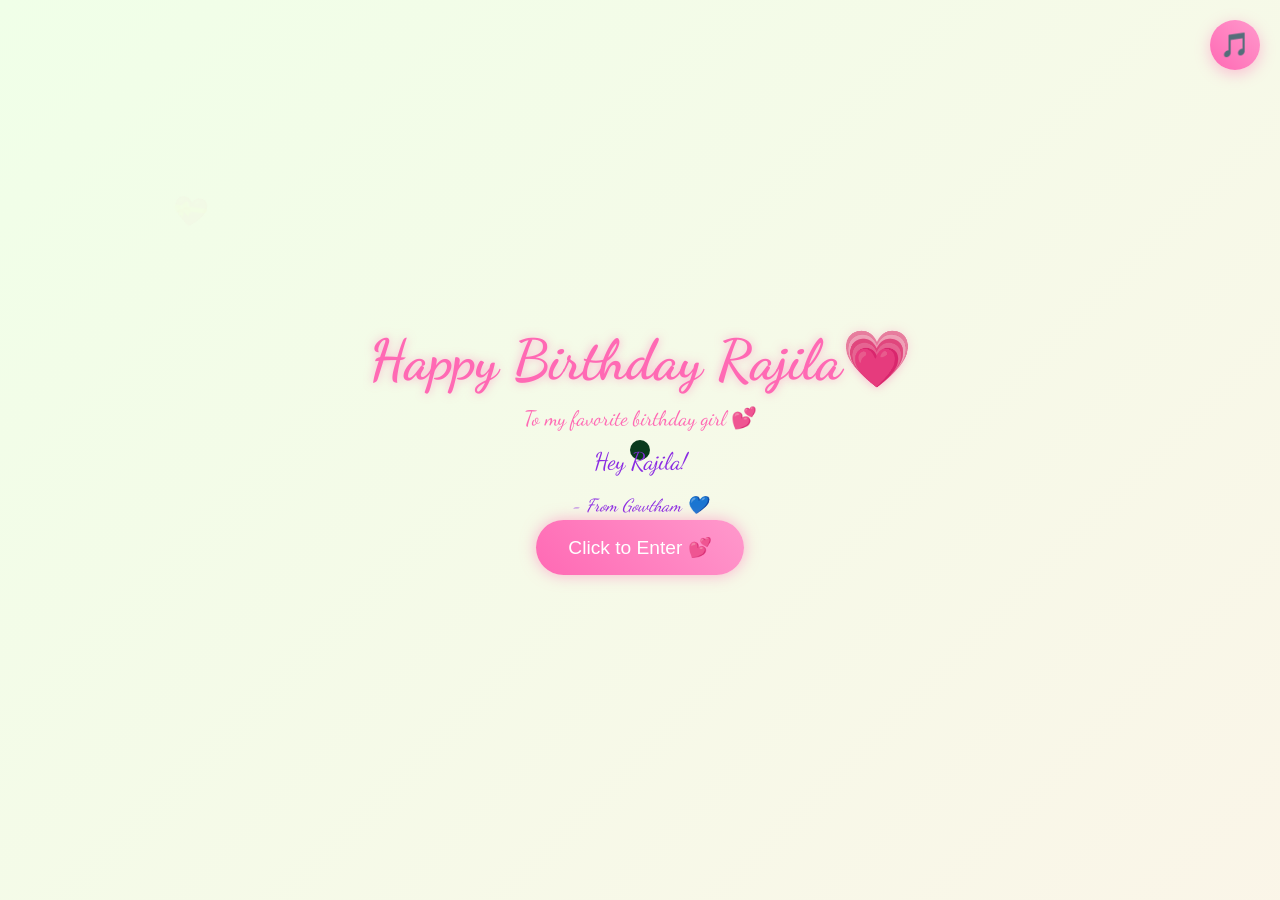
==== index.html @ e6b98780 "Fix WhatsApp and social thumbnail" ====
<!DOCTYPE html>
<html lang="en">
<head>


    <head>

    <meta charset="UTF-8">
    <meta name="viewport" content="width=device-width, initial-scale=1.0">

    <title>Happy Birthday Rajila 💗</title>

    <meta name="description"
          content="A special birthday surprise from Gowtham 💖">


    <!-- ========================= -->
    <!-- FACEBOOK / WHATSAPP -->
    <!-- ========================= -->

    <meta property="og:type" content="website">

    <meta property="og:title"
          content="Happy Birthday Rajila 💗">

    <meta property="og:description"
          content="A special birthday surprise from Gowtham 💖">

    <meta property="og:url"
          content="https://gowtham-sanjeevi.github.io/Rajila-Birthday/">

    <meta property="og:site_name"
          content="Rajila's Birthday">

    <meta property="og:image"
          content="https://gowtham-sanjeevi.github.io/Rajila-Birthday/thumbnail.jpg">

    <meta property="og:image:secure_url"
          content="https://gowtham-sanjeevi.github.io/Rajila-Birthday/thumbnail.jpg">

    <meta property="og:image:type"
          content="image/jpeg">

    <meta property="og:image:width"
          content="1200">

    <meta property="og:image:height"
          content="630">

    <meta property="og:image:alt"
          content="Happy Birthday Rajila 💗">


    <!-- ========================= -->
    <!-- TWITTER / X -->
    <!-- ========================= -->

    <meta name="twitter:card"
          content="summary_large_image">

    <meta name="twitter:title"
          content="Happy Birthday Rajila 💗">

    <meta name="twitter:description"
          content="A special birthday surprise from Gowtham 💖">

    <meta name="twitter:image"
          content="https://gowtham-sanjeevi.github.io/Rajila-Birthday/thumbnail.jpg">

    <meta name="twitter:image:alt"
          content="Happy Birthday Rajila 💗">


    <!-- ========================= -->
    <!-- FAVICON -->
    <!-- ========================= -->

    <link rel="icon"
          href="https://gowtham-sanjeevi.github.io/Rajila-Birthday/thumbnail.jpg">

</head>


    <meta charset="UTF-8">
    <meta name="viewport" content="width=device-width, initial-scale=1.0">

    <!-- CUSTOMIZE: Change the title -->
    <title>Happy Birthday</title>

    <!-- CUSTOMIZE: Change favicon to your own icon -->
    <link rel="icon" type="image/png" href="favicon.png">

    <!-- Dancing Script Font -->
    <link href="https://fonts.googleapis.com/css2?family=Dancing+Script:wght@400;500;600;700&display=swap" rel="stylesheet">

    <!-- Preload Images - CUSTOMIZE: Update with your image names -->
    <link rel="preload" as="image" href="photo-1.jpg">
    <link rel="preload" as="image" href="photo-2.jpg">
    <link rel="preload" as="image" href="photo-3.jpg">
    <link rel="preload" as="image" href="gif1.gif">
    <link rel="preload" as="image" href="gif2.gif">

    <!-- Preload Audio -->
    <link rel="preload" as="audio" href="hbd.mp3">

    <!-- GSAP -->
    <script src="https://cdnjs.cloudflare.com/ajax/libs/gsap/3.12.2/gsap.min.js"></script>

    <!-- Your CSS -->
    <link rel="stylesheet" href="home.css">
</head>

<body>

    <!-- Loading Screen -->
    <div id="loading-screen" class="loading-screen">
        <div class="loading-heart">💖</div>
        <div class="loading-text">Loading magic...</div>
    </div>

    <!-- Background Music -->
    <!-- <audio id="bgMusic" preload="auto">
        <source src="hbd.mp3" type="audio/mpeg">
    </audio> -->

    <audio id="birthdayMusicPlayer" preload="auto">
    <source src="hbd.mp3" type="audio/mpeg">
</audio>

    <!-- Music Toggle -->
    <div class="music-toggle" id="musicToggle" title="Toggle Music">
        <span class="music-icon">🎵</span>
    </div>

    <!-- Custom Cursor -->
    <div class="cursor"></div>

    <div class="container">

        <!-- Countdown Section -->
        <div id="countdown-section" class="countdown-section">

            <h2 class="countdown-title">
                Birthday Countdown
            </h2>

            <div class="countdown-timer">

                <div class="countdown-item">
                    <span id="days" class="countdown-number">00</span>
                    <span class="countdown-label">Days</span>
                </div>

                <div class="countdown-item">
                    <span id="hours" class="countdown-number">00</span>
                    <span class="countdown-label">Hours</span>
                </div>

                <div class="countdown-item">
                    <span id="minutes" class="countdown-number">00</span>
                    <span class="countdown-label">Minutes</span>
                </div>

                <div class="countdown-item">
                    <span id="seconds" class="countdown-number">00</span>
                    <span class="countdown-label">Seconds</span>
                </div>

            </div>
        </div>

        <!-- Birthday Content -->
        <div id="birthday-content" class="birthday-content" style="display: none;">

            <h1>Happy Birthday Rajila💗</h1>

            <p class="nickname-text">
                To my favorite birthday girl 💕
            </p>

            <div class="greeting"></div>

            <p class="from-text">
                - From Gowtham 💙
            </p>

            <button class="cta-button">
                Click to Enter 💕
            </button>

        </div>

    </div>

    <!-- Your JavaScript -->
    <script src="home.js"></script>
    <script src="music.js"></script>

</body>
</html>
---- home.css ----
* {
    margin: 0;
    padding: 0;
    box-sizing: border-box;
    cursor: none;
}

body {
    min-height: 100vh;
    display: flex;
    flex-direction: column;
    align-items: center;
    justify-content: center;
    /* CUSTOMIZE: Change gradient colors for different theme */
    background: linear-gradient(-45deg, #fee9f7, #e8f5fe, #fef2e8, #f0ffe8);
    background-size: 400% 400%;
    animation: gradientBG 15s ease infinite;
    font-family: 'Dancing Script', cursive;
    overflow: hidden;
    position: relative;
}

.cursor {
    width: 20px;
    height: 20px;
    /* CUSTOMIZE: Change cursor color */
    background: pink;
    border-radius: 50%;
    position: fixed;
    pointer-events: none;
    mix-blend-mode: difference;
    transition: transform 0.2s;
}

.container {
    text-align: center;
    z-index: 1;
}

/* Countdown Timer Styles */
.countdown-section {
    text-align: center;
}

.countdown-title {
    font-size: 2.5rem;
    /* CUSTOMIZE: Change primary color */
    color: #ff69b4;
    text-shadow: 0 0 10px rgba(255, 105, 180, 0.5);
    margin-bottom: 2rem;
    animation: fadeInScale 1s ease;
}

.countdown-timer {
    display: flex;
    justify-content: center;
    gap: 1.5rem;
    flex-wrap: wrap;
    margin-bottom: 2rem;
}

.countdown-item {
    background: rgba(255, 255, 255, 0.9);
    border-radius: 15px;
    padding: 1.5rem 2rem;
    min-width: 100px;
    box-shadow: 0 10px 30px rgba(255, 105, 180, 0.2);
    transition: transform 0.3s;
}

.countdown-item:hover {
    transform: translateY(-5px);
}

.countdown-number {
    display: block;
    font-size: 3rem;
    font-weight: bold;
    /* CUSTOMIZE: Change number color */
    color: #ff69b4;
    line-height: 1;
}

.countdown-label {
    display: block;
    font-size: 0.9rem;
    /* CUSTOMIZE: Change label color */
    color: #8a2be2;
    text-transform: uppercase;
    margin-top: 0.5rem;
}

.birthday-content {
    animation: fadeInScale 1s ease;
}

@keyframes fadeInScale {
    from {
        opacity: 0;
        transform: scale(0.9);
    }
    to {
        opacity: 1;
        transform: scale(1);
    }
}

h1 {
    font-size: 3.5rem;
    /* CUSTOMIZE: Change title color */
    color: #ff69b4;
    text-shadow: 0 0 10px rgba(255, 105, 180, 0.5);
    margin-bottom: 2rem;
    opacity: 0;
}

.greeting {
    font-size: 1.5rem;
    /* CUSTOMIZE: Change greeting color */
    color: #8a2be2;
    margin-bottom: 3rem;
    min-height: 2em;
}

.cta-button {
    padding: 1rem 2rem;
    font-size: 1.2rem;
    /* CUSTOMIZE: Change button gradient */
    background: linear-gradient(45deg, #ff69b4, #ff99cc);
    border: none;
    border-radius: 50px;
    color: white;
    cursor: pointer;
    box-shadow: 0 0 15px rgba(255, 105, 180, 0.5);
    transition: transform 0.3s, box-shadow 0.3s;
    opacity: 0;
}

.cta-button:hover {
    transform: scale(1.1);
    box-shadow: 0 0 25px rgba(255, 105, 180, 0.7);
}

.floating {
    position: absolute;
    pointer-events: none;
    opacity: 0;
}

@keyframes gradientBG {
    0% { background-position: 0% 50%; }
    50% { background-position: 100% 50%; }
    100% { background-position: 0% 50%; }
}

@media (max-width: 768px) {
    h1 { font-size: 2rem; }
    .greeting { font-size: 1.2rem; }
    .cta-button { font-size: 1rem; }
}

/* Music Toggle Button */
.music-toggle {
    position: fixed;
    top: 20px;
    right: 20px;
    width: 50px;
    height: 50px;
    /* CUSTOMIZE: Change music button gradient */
    background: linear-gradient(45deg, #ff69b4, #ff99cc);
    border-radius: 50%;
    display: flex;
    align-items: center;
    justify-content: center;
    cursor: pointer;
    z-index: 1000;
    box-shadow: 0 4px 15px rgba(255, 105, 180, 0.4);
    transition: transform 0.3s, box-shadow 0.3s;
}

.music-toggle:hover {
    transform: scale(1.1);
    box-shadow: 0 6px 20px rgba(255, 105, 180, 0.6);
}

.music-toggle.playing {
    animation: pulse 1s ease-in-out infinite;
}

.music-icon {
    font-size: 1.5rem;
}

@keyframes pulse {
    0%, 100% { transform: scale(1); }
    50% { transform: scale(1.1); }
}

/* Level Up Badge */
.level-up-badge {
    display: inline-block;
    background: linear-gradient(45deg, #ffd700, #ffed4a, #ffd700);
    background-size: 200% 200%;
    animation: shimmer 2s ease-in-out infinite, levelUpPop 0.6s ease-out;
    color: #333;
    font-size: 1.5rem;
    font-weight: bold;
    padding: 0.8rem 2rem;
    border-radius: 50px;
    margin-bottom: 1.5rem;
    box-shadow: 0 5px 20px rgba(255, 215, 0, 0.5);
    text-shadow: 1px 1px 2px rgba(255, 255, 255, 0.5);
}

@keyframes shimmer {
    0% { background-position: 0% 50%; }
    50% { background-position: 100% 50%; }
    100% { background-position: 0% 50%; }
}

@keyframes levelUpPop {
    0% { transform: scale(0); opacity: 0; }
    50% { transform: scale(1.2); }
    100% { transform: scale(1); opacity: 1; }
}

/* Nickname and From text */
.nickname-text {
    font-size: 1.3rem;
    /* CUSTOMIZE: Change nickname text color */
    color: #ff69b4;
    margin-bottom: 1rem;
    opacity: 0;
    animation: fadeIn 1s ease 0.5s forwards;
}

.from-text {
    font-size: 1.1rem;
    /* CUSTOMIZE: Change from text color */
    color: #8a2be2;
    font-style: italic;
    margin-top: -3rem;
    margin-bottom: 1.5rem;
    opacity: 0;
    animation: fadeIn 1s ease 1s forwards;
}

@keyframes fadeIn {
    to { opacity: 1; }
}

/* Loading Screen */
.loading-screen {
    position: fixed;
    top: 0;
    left: 0;
    width: 100%;
    height: 100%;
    background: linear-gradient(-45deg, #fee9f7, #e8f5fe, #fef2e8, #f0ffe8);
    background-size: 400% 400%;
    animation: gradientBG 15s ease infinite;
    display: flex;
    flex-direction: column;
    align-items: center;
    justify-content: center;
    z-index: 9999;
    transition: opacity 0.5s ease;
}

.loading-screen.hidden {
    opacity: 0;
    pointer-events: none;
}

.loading-heart {
    font-size: 4rem;
    animation: heartbeat 1s ease-in-out infinite;
}

.loading-text {
    font-size: 1.5rem;
    /* CUSTOMIZE: Change loading text color */
    color: #ff69b4;
    margin-top: 1rem;
    animation: pulse 1.5s ease-in-out infinite;
}

@keyframes heartbeat {
    0%, 100% { transform: scale(1); }
    50% { transform: scale(1.2); }
}

/* Hide cursor on touch devices */
@media (hover: none) and (pointer: coarse) {
    * { cursor: auto !important; }
    .cursor { display: none !important; }
}
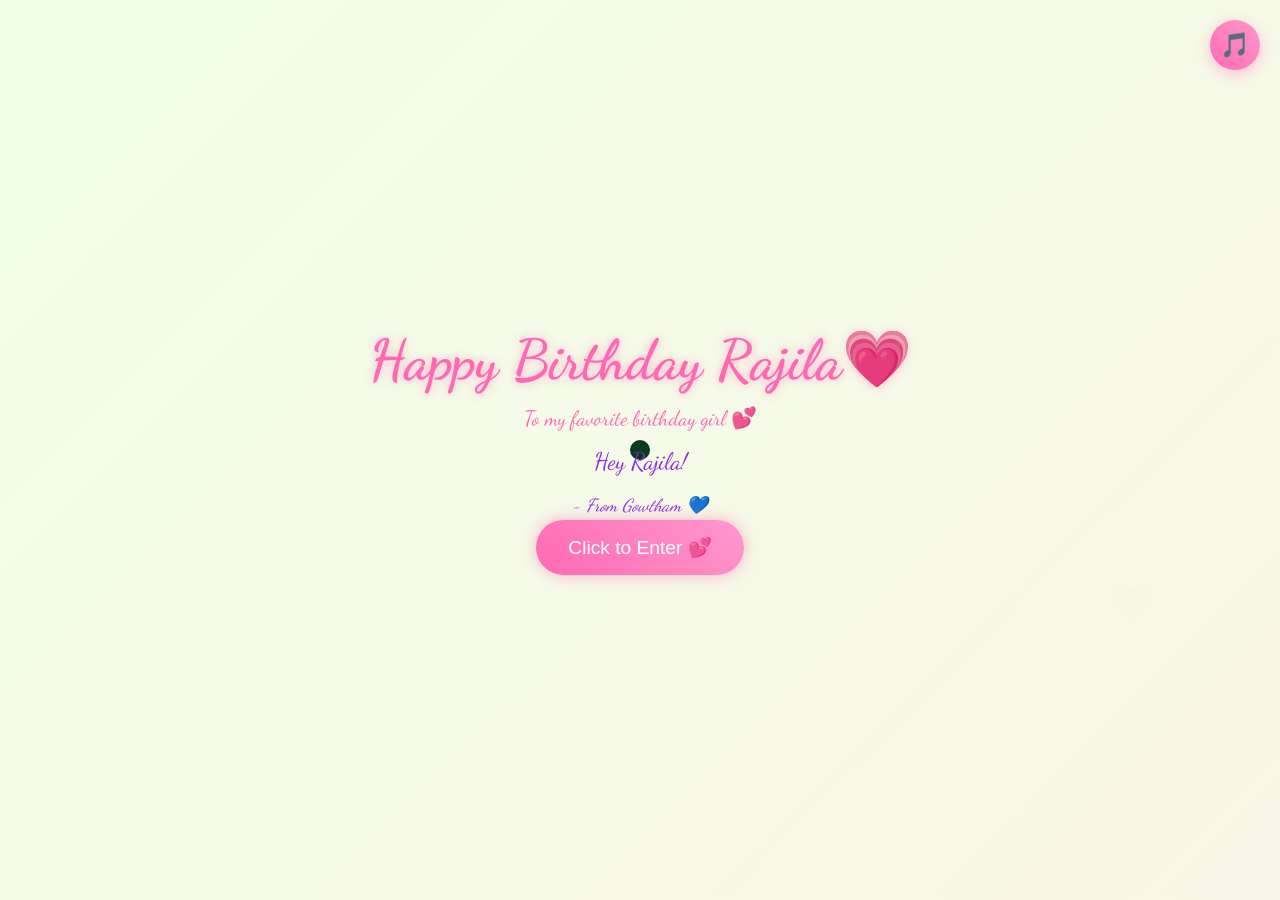
==== commit 99e71769: "Fix complete HTML and social thumbnail" ====
--- a/index.html
+++ b/index.html
@@ -1,12 +1,25 @@
+
+
+
+
+
+
+
+
+
 <!DOCTYPE html>
 <html lang="en">
+
 <head>
 
-
-    <head>
+    <!-- ========================================= -->
+    <!-- BASIC HTML SETTINGS -->
+    <!-- ========================================= -->
 
     <meta charset="UTF-8">
-    <meta name="viewport" content="width=device-width, initial-scale=1.0">
+
+    <meta name="viewport"
+          content="width=device-width, initial-scale=1.0">
 
     <title>Happy Birthday Rajila 💗</title>
 
@@ -14,11 +27,12 @@
           content="A special birthday surprise from Gowtham 💖">
 
 
-    <!-- ========================= -->
-    <!-- FACEBOOK / WHATSAPP -->
-    <!-- ========================= -->
-
-    <meta property="og:type" content="website">
+    <!-- ========================================= -->
+    <!-- WHATSAPP / FACEBOOK / OPEN GRAPH -->
+    <!-- ========================================= -->
+
+    <meta property="og:type"
+          content="website">
 
     <meta property="og:title"
           content="Happy Birthday Rajila 💗">
@@ -33,13 +47,13 @@
           content="Rajila's Birthday">
 
     <meta property="og:image"
-          content="https://gowtham-sanjeevi.github.io/Rajila-Birthday/thumbnail.jpg">
+          content="https://gowtham-sanjeevi.github.io/Rajila-Birthday/thumbnail.png">
 
     <meta property="og:image:secure_url"
-          content="https://gowtham-sanjeevi.github.io/Rajila-Birthday/thumbnail.jpg">
+          content="https://gowtham-sanjeevi.github.io/Rajila-Birthday/thumbnail.png">
 
     <meta property="og:image:type"
-          content="image/jpeg">
+          content="image/png">
 
     <meta property="og:image:width"
           content="1200">
@@ -51,9 +65,9 @@
           content="Happy Birthday Rajila 💗">
 
 
-    <!-- ========================= -->
+    <!-- ========================================= -->
     <!-- TWITTER / X -->
-    <!-- ========================= -->
+    <!-- ========================================= -->
 
     <meta name="twitter:card"
           content="summary_large_image">
@@ -65,136 +79,292 @@
           content="A special birthday surprise from Gowtham 💖">
 
     <meta name="twitter:image"
-          content="https://gowtham-sanjeevi.github.io/Rajila-Birthday/thumbnail.jpg">
+          content="https://gowtham-sanjeevi.github.io/Rajila-Birthday/thumbnail.png">
 
     <meta name="twitter:image:alt"
           content="Happy Birthday Rajila 💗">
 
 
-    <!-- ========================= -->
+    <!-- ========================================= -->
+    <!-- GENERAL IMAGE PREVIEW -->
+    <!-- ========================================= -->
+
+    <link rel="image_src"
+          href="https://gowtham-sanjeevi.github.io/Rajila-Birthday/thumbnail.png">
+
+
+    <!-- ========================================= -->
     <!-- FAVICON -->
-    <!-- ========================= -->
+    <!-- ========================================= -->
 
     <link rel="icon"
-          href="https://gowtham-sanjeevi.github.io/Rajila-Birthday/thumbnail.jpg">
+          type="image/png"
+          href="favicon.png">
+
+
+    <!-- ========================================= -->
+    <!-- GOOGLE FONT -->
+    <!-- ========================================= -->
+
+    <link
+        href="https://fonts.googleapis.com/css2?family=Dancing+Script:wght@400;500;600;700&display=swap"
+        rel="stylesheet">
+
+
+    <!-- ========================================= -->
+    <!-- PRELOAD IMAGES -->
+    <!-- ========================================= -->
+
+    <link rel="preload"
+          as="image"
+          href="photo-1.jpg">
+
+    <link rel="preload"
+          as="image"
+          href="photo-2.jpg">
+
+    <link rel="preload"
+          as="image"
+          href="photo-3.jpg">
+
+    <link rel="preload"
+          as="image"
+          href="gif1.gif">
+
+    <link rel="preload"
+          as="image"
+          href="gif2.gif">
+
+
+    <!-- ========================================= -->
+    <!-- PRELOAD MUSIC -->
+    <!-- ========================================= -->
+
+    <link rel="preload"
+          as="audio"
+          href="hbd.mp3">
+
+
+    <!-- ========================================= -->
+    <!-- GSAP -->
+    <!-- ========================================= -->
+
+    <script
+        src="https://cdnjs.cloudflare.com/ajax/libs/gsap/3.12.2/gsap.min.js">
+    </script>
+
+
+    <!-- ========================================= -->
+    <!-- WEBSITE CSS -->
+    <!-- ========================================= -->
+
+    <link rel="stylesheet"
+          href="home.css">
 
 </head>
 
 
-    <meta charset="UTF-8">
-    <meta name="viewport" content="width=device-width, initial-scale=1.0">
-
-    <!-- CUSTOMIZE: Change the title -->
-    <title>Happy Birthday</title>
-
-    <!-- CUSTOMIZE: Change favicon to your own icon -->
-    <link rel="icon" type="image/png" href="favicon.png">
-
-    <!-- Dancing Script Font -->
-    <link href="https://fonts.googleapis.com/css2?family=Dancing+Script:wght@400;500;600;700&display=swap" rel="stylesheet">
-
-    <!-- Preload Images - CUSTOMIZE: Update with your image names -->
-    <link rel="preload" as="image" href="photo-1.jpg">
-    <link rel="preload" as="image" href="photo-2.jpg">
-    <link rel="preload" as="image" href="photo-3.jpg">
-    <link rel="preload" as="image" href="gif1.gif">
-    <link rel="preload" as="image" href="gif2.gif">
-
-    <!-- Preload Audio -->
-    <link rel="preload" as="audio" href="hbd.mp3">
-
-    <!-- GSAP -->
-    <script src="https://cdnjs.cloudflare.com/ajax/libs/gsap/3.12.2/gsap.min.js"></script>
-
-    <!-- Your CSS -->
-    <link rel="stylesheet" href="home.css">
-</head>
-
 <body>
 
-    <!-- Loading Screen -->
-    <div id="loading-screen" class="loading-screen">
-        <div class="loading-heart">💖</div>
-        <div class="loading-text">Loading magic...</div>
+
+    <!-- ========================================= -->
+    <!-- LOADING SCREEN -->
+    <!-- ========================================= -->
+
+    <div id="loading-screen"
+         class="loading-screen">
+
+        <div class="loading-heart">
+            💖
+        </div>
+
+        <div class="loading-text">
+            Loading magic...
+        </div>
+
     </div>
 
-    <!-- Background Music -->
-    <!-- <audio id="bgMusic" preload="auto">
+
+    <!-- ========================================= -->
+    <!-- BACKGROUND MUSIC -->
+    <!-- ========================================= -->
+
+    <!--
+    <audio id="bgMusic" preload="auto">
         <source src="hbd.mp3" type="audio/mpeg">
-    </audio> -->
-
-    <audio id="birthdayMusicPlayer" preload="auto">
-    <source src="hbd.mp3" type="audio/mpeg">
-</audio>
-
-    <!-- Music Toggle -->
-    <div class="music-toggle" id="musicToggle" title="Toggle Music">
-        <span class="music-icon">🎵</span>
+    </audio>
+    -->
+
+    <audio id="birthdayMusicPlayer"
+           preload="auto">
+
+        <source
+            src="hbd.mp3"
+            type="audio/mpeg">
+
+    </audio>
+
+
+    <!-- ========================================= -->
+    <!-- MUSIC TOGGLE -->
+    <!-- ========================================= -->
+
+    <div class="music-toggle"
+         id="musicToggle"
+         title="Toggle Music">
+
+        <span class="music-icon">
+            🎵
+        </span>
+
     </div>
 
-    <!-- Custom Cursor -->
+
+    <!-- ========================================= -->
+    <!-- CUSTOM CURSOR -->
+    <!-- ========================================= -->
+
     <div class="cursor"></div>
 
+
+    <!-- ========================================= -->
+    <!-- MAIN CONTAINER -->
+    <!-- ========================================= -->
+
     <div class="container">
 
-        <!-- Countdown Section -->
-        <div id="countdown-section" class="countdown-section">
+
+        <!-- ===================================== -->
+        <!-- COUNTDOWN -->
+        <!-- ===================================== -->
+
+        <div id="countdown-section"
+             class="countdown-section">
 
             <h2 class="countdown-title">
                 Birthday Countdown
             </h2>
 
+
             <div class="countdown-timer">
 
+
+                <!-- DAYS -->
+
                 <div class="countdown-item">
-                    <span id="days" class="countdown-number">00</span>
-                    <span class="countdown-label">Days</span>
+
+                    <span id="days"
+                          class="countdown-number">
+                        00
+                    </span>
+
+                    <span class="countdown-label">
+                        Days
+                    </span>
+
                 </div>
 
+
+                <!-- HOURS -->
+
                 <div class="countdown-item">
-                    <span id="hours" class="countdown-number">00</span>
-                    <span class="countdown-label">Hours</span>
+
+                    <span id="hours"
+                          class="countdown-number">
+                        00
+                    </span>
+
+                    <span class="countdown-label">
+                        Hours
+                    </span>
+
                 </div>
 
+
+                <!-- MINUTES -->
+
                 <div class="countdown-item">
-                    <span id="minutes" class="countdown-number">00</span>
-                    <span class="countdown-label">Minutes</span>
+
+                    <span id="minutes"
+                          class="countdown-number">
+                        00
+                    </span>
+
+                    <span class="countdown-label">
+                        Minutes
+                    </span>
+
                 </div>
 
+
+                <!-- SECONDS -->
+
                 <div class="countdown-item">
-                    <span id="seconds" class="countdown-number">00</span>
-                    <span class="countdown-label">Seconds</span>
+
+                    <span id="seconds"
+                          class="countdown-number">
+                        00
+                    </span>
+
+                    <span class="countdown-label">
+                        Seconds
+                    </span>
+
                 </div>
 
+
             </div>
+
         </div>
 
-        <!-- Birthday Content -->
-        <div id="birthday-content" class="birthday-content" style="display: none;">
-
-            <h1>Happy Birthday Rajila💗</h1>
+
+        <!-- ===================================== -->
+        <!-- BIRTHDAY CONTENT -->
+        <!-- ===================================== -->
+
+        <div id="birthday-content"
+             class="birthday-content"
+             style="display: none;">
+
+
+            <h1>
+                Happy Birthday Rajila💗
+            </h1>
+
 
             <p class="nickname-text">
                 To my favorite birthday girl 💕
             </p>
 
+
             <div class="greeting"></div>
+
 
             <p class="from-text">
                 - From Gowtham 💙
             </p>
 
+
             <button class="cta-button">
                 Click to Enter 💕
             </button>
 
+
         </div>
 
+
     </div>
 
-    <!-- Your JavaScript -->
+
+    <!-- ========================================= -->
+    <!-- WEBSITE JAVASCRIPT -->
+    <!-- ========================================= -->
+
     <script src="home.js"></script>
+
     <script src="music.js"></script>
 
+
 </body>
+
 </html>
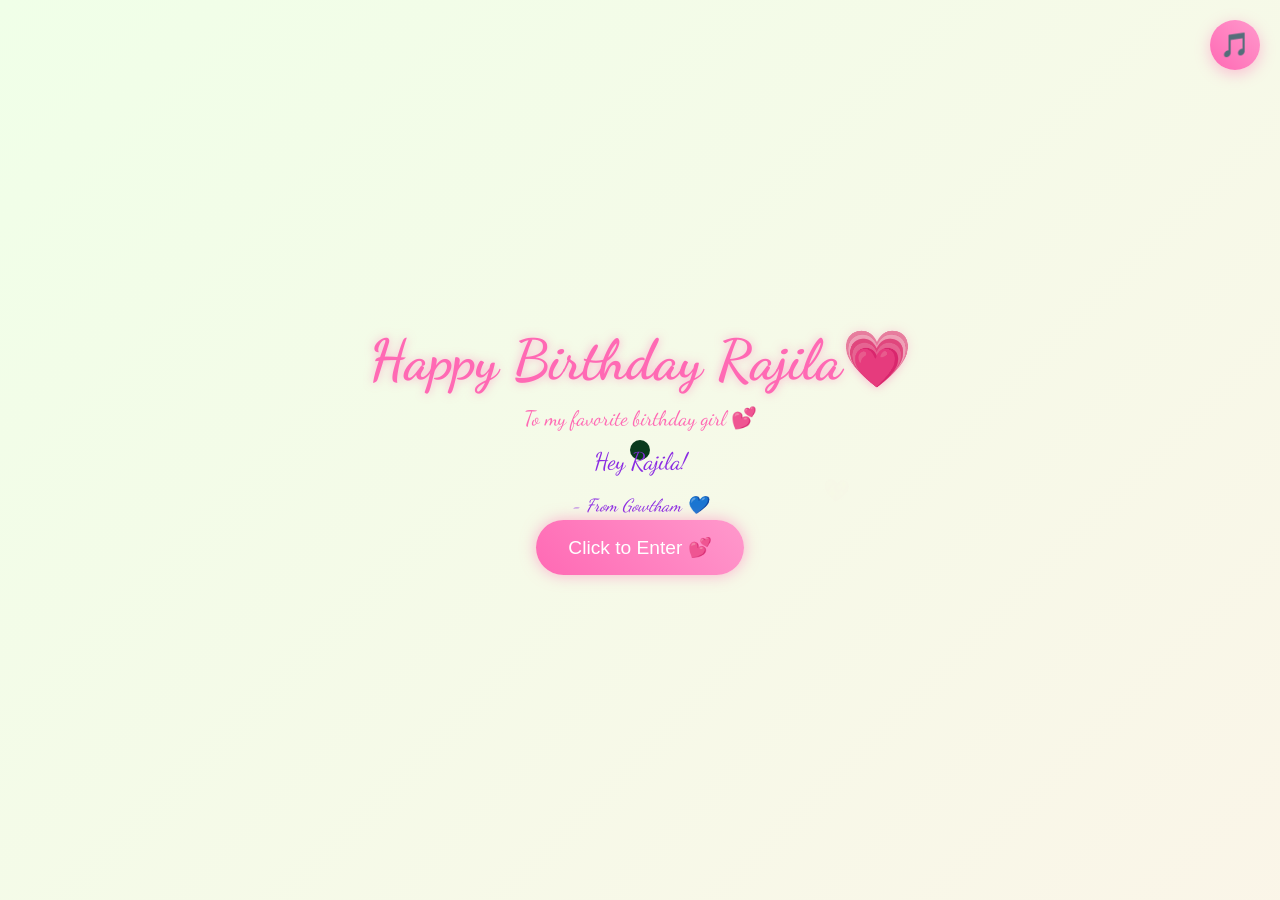
==== commit 7578922e: "Fix social media thumbnail" ====
--- a/index.html
+++ b/index.html
@@ -27,70 +27,68 @@
           content="A special birthday surprise from Gowtham 💖">
 
 
-    <!-- ========================================= -->
-    <!-- WHATSAPP / FACEBOOK / OPEN GRAPH -->
-    <!-- ========================================= -->
-
-    <meta property="og:type"
-          content="website">
-
-    <meta property="og:title"
-          content="Happy Birthday Rajila 💗">
-
-    <meta property="og:description"
-          content="A special birthday surprise from Gowtham 💖">
-
-    <meta property="og:url"
-          content="https://gowtham-sanjeevi.github.io/Rajila-Birthday/">
-
-    <meta property="og:site_name"
-          content="Rajila's Birthday">
-
-    <meta property="og:image"
-          content="https://gowtham-sanjeevi.github.io/Rajila-Birthday/thumbnail.png">
-
-    <meta property="og:image:secure_url"
-          content="https://gowtham-sanjeevi.github.io/Rajila-Birthday/thumbnail.png">
-
-    <meta property="og:image:type"
-          content="image/png">
-
-    <meta property="og:image:width"
-          content="1200">
-
-    <meta property="og:image:height"
-          content="630">
-
-    <meta property="og:image:alt"
-          content="Happy Birthday Rajila 💗">
-
-
-    <!-- ========================================= -->
-    <!-- TWITTER / X -->
-    <!-- ========================================= -->
-
-    <meta name="twitter:card"
-          content="summary_large_image">
-
-    <meta name="twitter:title"
-          content="Happy Birthday Rajila 💗">
-
-    <meta name="twitter:description"
-          content="A special birthday surprise from Gowtham 💖">
-
-    <meta name="twitter:image"
-          content="https://gowtham-sanjeevi.github.io/Rajila-Birthday/thumbnail.png">
-
-    <meta name="twitter:image:alt"
-          content="Happy Birthday Rajila 💗">
-
-
-    <!-- ========================================= -->
-    <!-- GENERAL IMAGE PREVIEW -->
-    <!-- ========================================= -->
-
-    <link rel="image_src"
-          href="https://gowtham-sanjeevi.github.io/Rajila-Birthday/thumbnail.png">
+
+          <!-- ========================================= -->
+<!-- WHATSAPP / FACEBOOK / OPEN GRAPH -->
+<!-- ========================================= -->
+
+<meta property="og:type"
+      content="website">
+
+<meta property="og:title"
+      content="Happy Birthday Rajila 💗">
+
+<meta property="og:description"
+      content="A special birthday surprise from Gowtham 💖">
+
+<meta property="og:url"
+      content="https://gowtham-sanjeevi.github.io/Rajila-Birthday/">
+
+<meta property="og:site_name"
+      content="Rajila's Birthday">
+
+<meta property="og:image"
+      content="https://gowtham-sanjeevi.github.io/Rajila-Birthday/thumbnail.jpg">
+
+<meta property="og:image:type"
+      content="image/jpeg">
+
+<meta property="og:image:width"
+      content="1200">
+
+<meta property="og:image:height"
+      content="630">
+
+<meta property="og:image:alt"
+      content="Happy Birthday Rajila 💗">
+
+
+<!-- ========================================= -->
+<!-- TWITTER / X -->
+<!-- ========================================= -->
+
+<meta name="twitter:card"
+      content="summary_large_image">
+
+<meta name="twitter:title"
+      content="Happy Birthday Rajila 💗">
+
+<meta name="twitter:description"
+      content="A special birthday surprise from Gowtham 💖">
+
+<meta name="twitter:image"
+      content="https://gowtham-sanjeevi.github.io/Rajila-Birthday/thumbnail.jpg">
+
+<meta name="twitter:image:alt"
+      content="Happy Birthday Rajila 💗">
+
+
+<!-- ========================================= -->
+<!-- GENERAL IMAGE PREVIEW -->
+<!-- ========================================= -->
+
+<link rel="image_src"
+      href="https://gowtham-sanjeevi.github.io/Rajila-Birthday/thumbnail.jpg">
 
 
     <!-- ========================================= -->
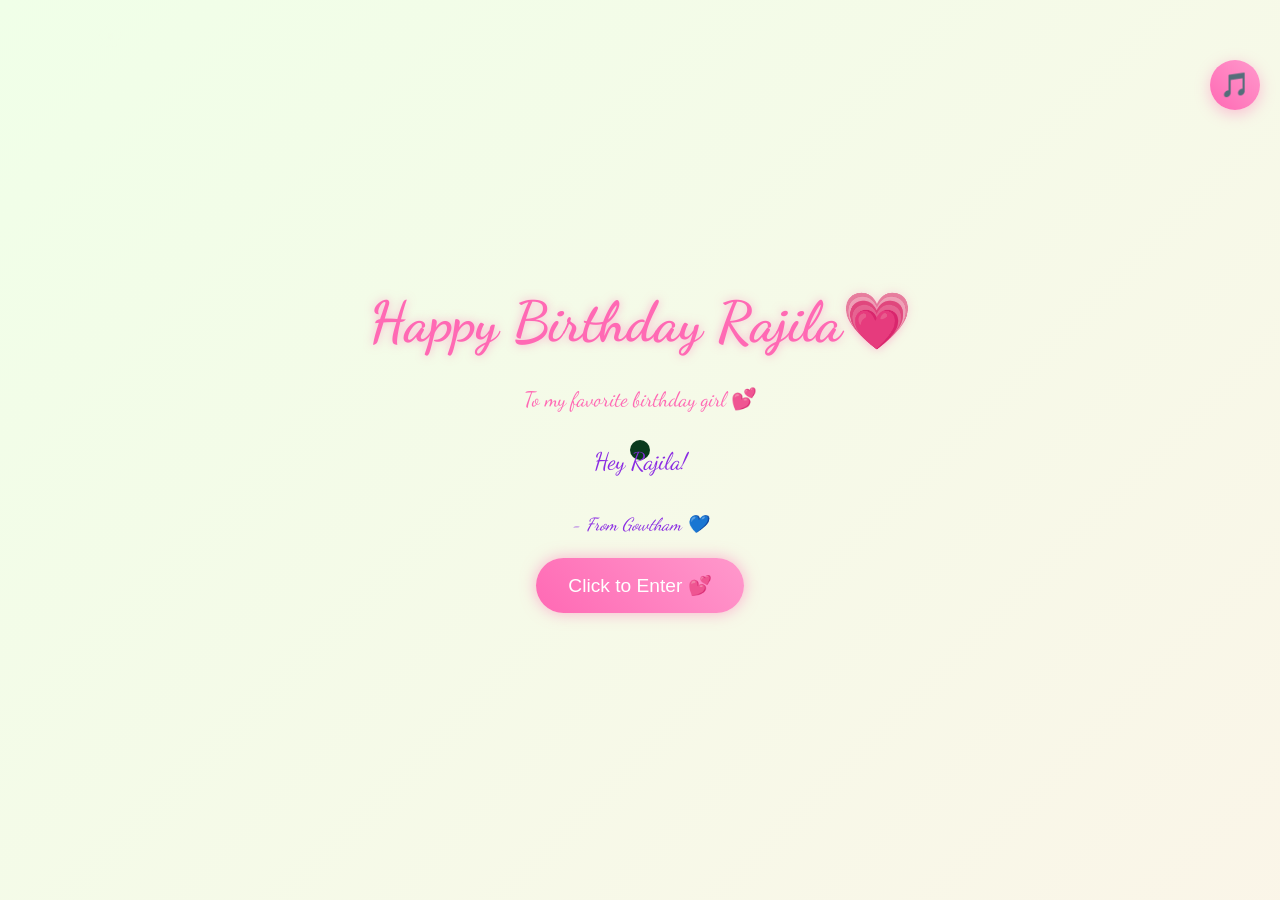
==== commit 6a895550: "media query changed" ====
--- a/index.html
+++ b/index.html
@@ -240,7 +240,7 @@
              class="countdown-section">
 
             <h2 class="countdown-title">
-                Birthday Countdown
+                Rajila's Birthday Countdown
             </h2>
 
 
@@ -329,20 +329,20 @@
                 Happy Birthday Rajila💗
             </h1>
 
-
+            <br>
             <p class="nickname-text">
                 To my favorite birthday girl 💕
             </p>
 
-
+<br>
             <div class="greeting"></div>
 
-
+<br>
             <p class="from-text">
                 - From Gowtham 💙
             </p>
 
-
+<br>
             <button class="cta-button">
                 Click to Enter 💕
             </button>
--- a/home.css
+++ b/home.css
@@ -162,7 +162,7 @@
 /* Music Toggle Button */
 .music-toggle {
     position: fixed;
-    top: 20px;
+    top: 60px;
     right: 20px;
     width: 50px;
     height: 50px;
@@ -295,3 +295,112 @@
     * { cursor: auto !important; }
     .cursor { display: none !important; }
 }
+
+
+
+
+/* =========================================
+   COUNTDOWN - MOBILE
+   ========================================= */
+
+@media (max-width: 768px) {
+
+    .countdown-section {
+        padding: 0 6px;
+        width: 100%;
+    }
+
+    .countdown-title {
+        font-size: 2.2rem;
+        margin-bottom: 1.6rem;
+    }
+
+    .countdown-timer {
+        display: flex;
+        flex-wrap: nowrap;
+        justify-content: center;
+        align-items: stretch;
+        gap: 11px;
+        width: 100%;
+    }
+
+    .countdown-item {
+        flex: 1 1 0;
+        min-width: 0;
+        padding: 1.5rem 0.4rem;
+        border-radius: 16px;
+    }
+
+    .countdown-number {
+        font-size: 2.7rem;
+    }
+
+    .countdown-label {
+        font-size: 0.78rem;
+        margin-top: 0.55rem;
+        white-space: nowrap;
+    }
+
+    .countdown-item:hover {
+        transform: none;
+    }
+}
+
+
+/* =========================================
+   SMALL MOBILE
+   ========================================= */
+
+@media (max-width: 480px) {
+
+    .countdown-section {
+        padding: 0 5px;
+    }
+
+    .countdown-title {
+        font-size: 2rem;
+        margin-bottom: 1.4rem;
+    }
+
+    .countdown-timer {
+        gap: 7px;
+    }
+
+    .countdown-item {
+        padding: 1.35rem 0.25rem;
+        border-radius: 15px;
+    }
+
+    .countdown-number {
+        font-size: 2.4rem;
+    }
+
+    .countdown-label {
+        font-size: 0.7rem;
+        margin-top: 0.5rem;
+    }
+}
+
+
+/* =========================================
+   VERY SMALL PHONES
+   ========================================= */
+
+@media (max-width: 360px) {
+
+    .countdown-timer {
+        gap: 5px;
+    }
+
+    .countdown-item {
+        padding: 1.2rem 0.15rem;
+    }
+
+    .countdown-number {
+        font-size: 2.1rem;
+    }
+
+    .countdown-label {
+        font-size: 0.62rem;
+    }
+}
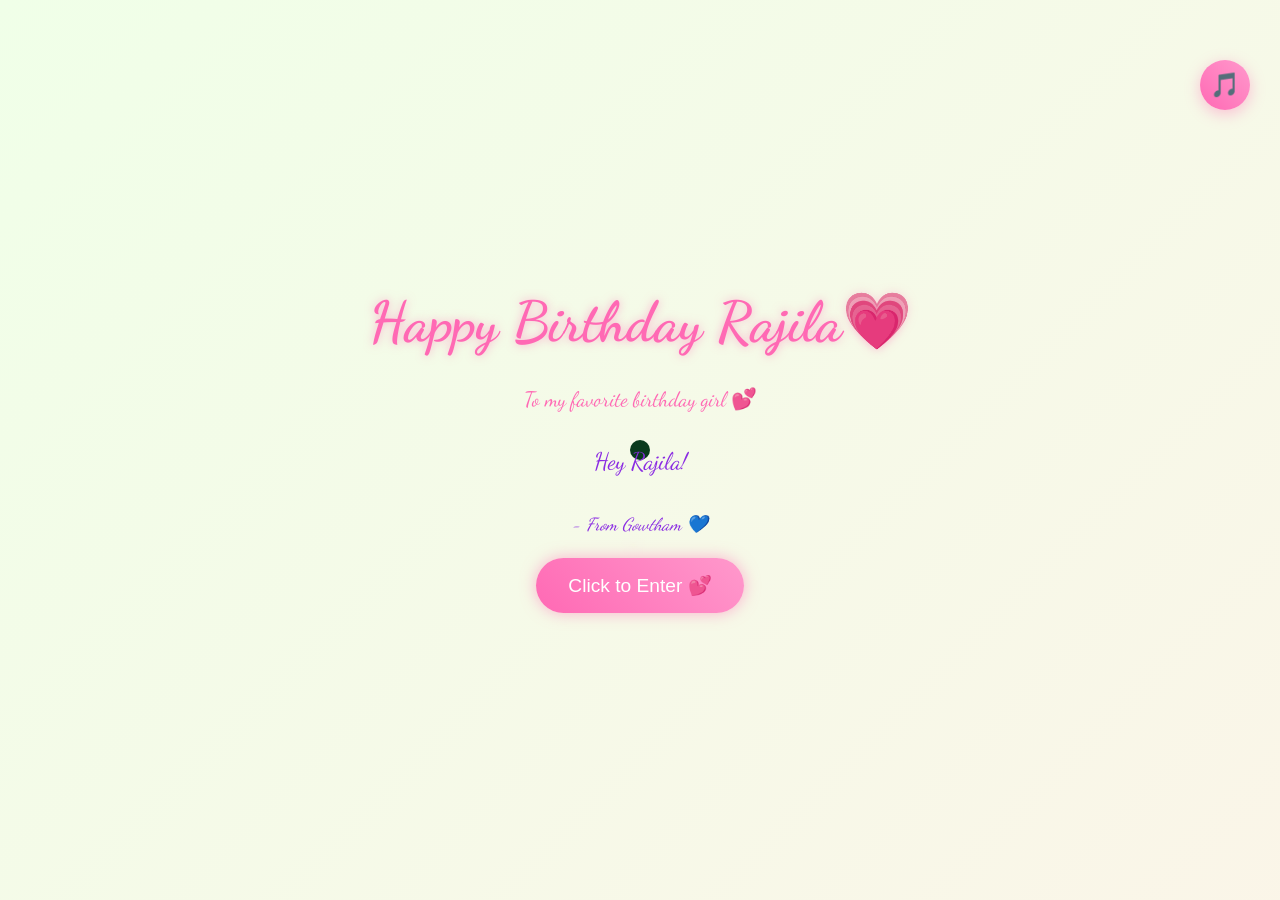
==== commit e3721de2: "Fix WhatsApp preview image" ====
--- a/index.html
+++ b/index.html
@@ -27,16 +27,13 @@
           content="A special birthday surprise from Gowtham 💖">
 
 
-
-          <!-- ========================================= -->
-<!-- WHATSAPP / FACEBOOK / OPEN GRAPH -->
 <!-- ========================================= -->
-
-<meta property="og:type"
-      content="website">
-
-<meta property="og:title"
-      content="Happy Birthday Rajila 💗">
+<!-- SOCIAL MEDIA PREVIEW -->
+<!-- ========================================= -->
+
+<meta property="og:type" content="website">
+
+<meta property="og:title" content="Happy Birthday Rajila 💗">
 
 <meta property="og:description"
       content="A special birthday surprise from Gowtham 💖">
@@ -48,7 +45,10 @@
       content="Rajila's Birthday">
 
 <meta property="og:image"
-      content="https://gowtham-sanjeevi.github.io/Rajila-Birthday/thumbnail.jpg">
+      content="https://gowtham-sanjeevi.github.io/Rajila-Birthday/whatsapp-preview.jpg">
+
+<meta property="og:image:secure_url"
+      content="https://gowtham-sanjeevi.github.io/Rajila-Birthday/whatsapp-preview.jpg">
 
 <meta property="og:image:type"
       content="image/jpeg">
@@ -77,20 +77,12 @@
       content="A special birthday surprise from Gowtham 💖">
 
 <meta name="twitter:image"
-      content="https://gowtham-sanjeevi.github.io/Rajila-Birthday/thumbnail.jpg">
+      content="https://gowtham-sanjeevi.github.io/Rajila-Birthday/whatsapp-preview.jpg">
 
 <meta name="twitter:image:alt"
       content="Happy Birthday Rajila 💗">
 
-
-<!-- ========================================= -->
-<!-- GENERAL IMAGE PREVIEW -->
-<!-- ========================================= -->
-
-<link rel="image_src"
-      href="https://gowtham-sanjeevi.github.io/Rajila-Birthday/thumbnail.jpg">
-
-
+      
     <!-- ========================================= -->
     <!-- FAVICON -->
     <!-- ========================================= -->
--- a/home.css
+++ b/home.css
@@ -163,7 +163,7 @@
 .music-toggle {
     position: fixed;
     top: 60px;
-    right: 20px;
+    right: 30px;
     width: 50px;
     height: 50px;
     /* CUSTOMIZE: Change music button gradient */
@@ -359,7 +359,7 @@
 
     .countdown-title {
         font-size: 2rem;
-        margin-bottom: 1.4rem;
+        margin-bottom: 1rem;
     }
 
     .countdown-timer {
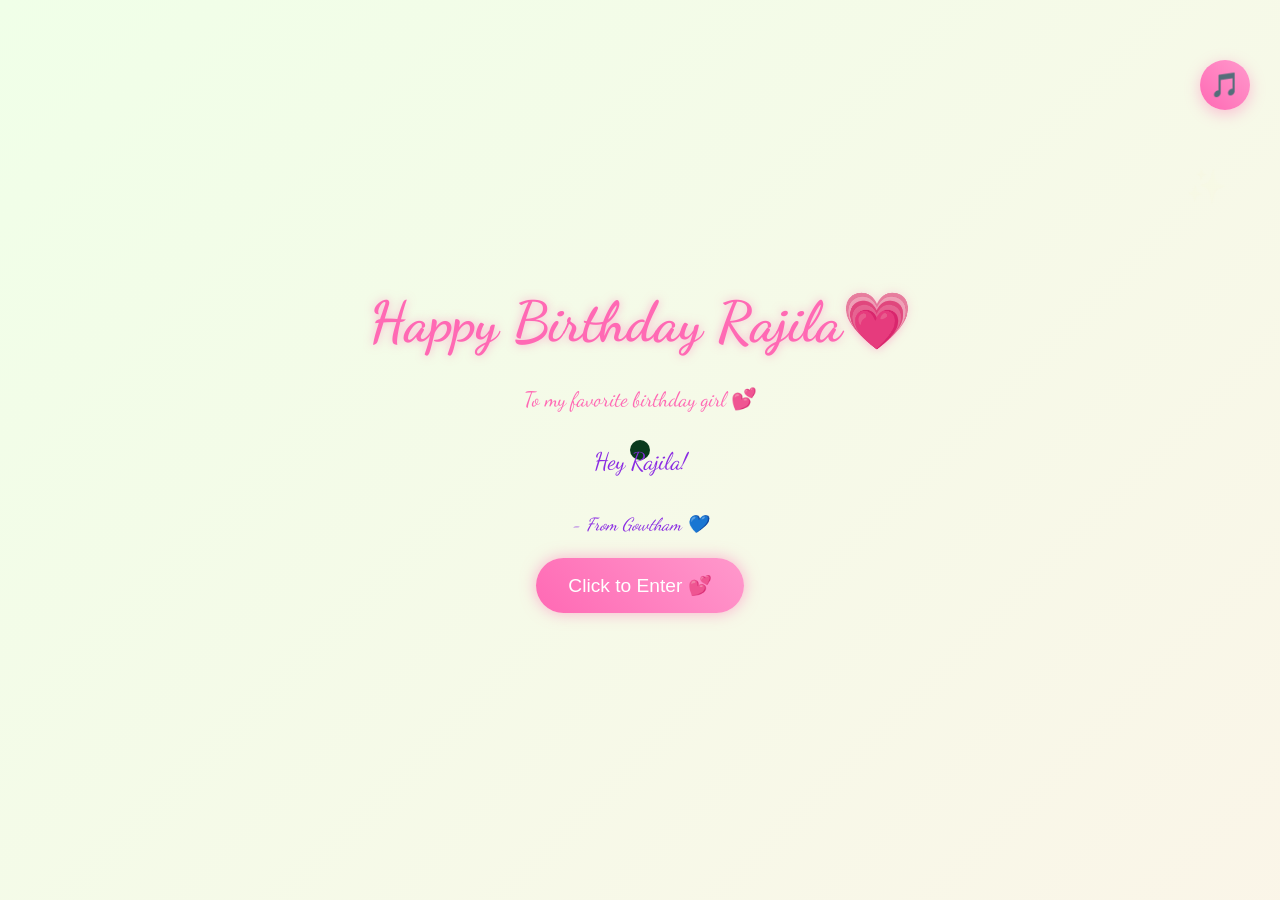
==== commit 1b7fc818: "thumbnail issue fix" ====
--- a/index.html
+++ b/index.html
@@ -26,14 +26,14 @@
     <meta name="description"
           content="A special birthday surprise from Gowtham 💖">
 
-
 <!-- ========================================= -->
-<!-- SOCIAL MEDIA PREVIEW -->
+<!-- WHATSAPP / FACEBOOK / OPEN GRAPH -->
 <!-- ========================================= -->
 
 <meta property="og:type" content="website">
 
-<meta property="og:title" content="Happy Birthday Rajila 💗">
+<meta property="og:title"
+      content="Happy Birthday Rajila 💗">
 
 <meta property="og:description"
       content="A special birthday surprise from Gowtham 💖">
@@ -45,10 +45,10 @@
       content="Rajila's Birthday">
 
 <meta property="og:image"
-      content="https://gowtham-sanjeevi.github.io/Rajila-Birthday/whatsapp-preview.jpg">
+      content="https://gowtham-sanjeevi.github.io/Rajila-Birthday/thumbnail.jpg">
 
 <meta property="og:image:secure_url"
-      content="https://gowtham-sanjeevi.github.io/Rajila-Birthday/whatsapp-preview.jpg">
+      content="https://gowtham-sanjeevi.github.io/Rajila-Birthday/thumbnail.jpg">
 
 <meta property="og:image:type"
       content="image/jpeg">
@@ -77,12 +77,11 @@
       content="A special birthday surprise from Gowtham 💖">
 
 <meta name="twitter:image"
-      content="https://gowtham-sanjeevi.github.io/Rajila-Birthday/whatsapp-preview.jpg">
+      content="https://gowtham-sanjeevi.github.io/Rajila-Birthday/thumbnail.jpg">
 
 <meta name="twitter:image:alt"
       content="Happy Birthday Rajila 💗">
 
-      
     <!-- ========================================= -->
     <!-- FAVICON -->
     <!-- ========================================= -->
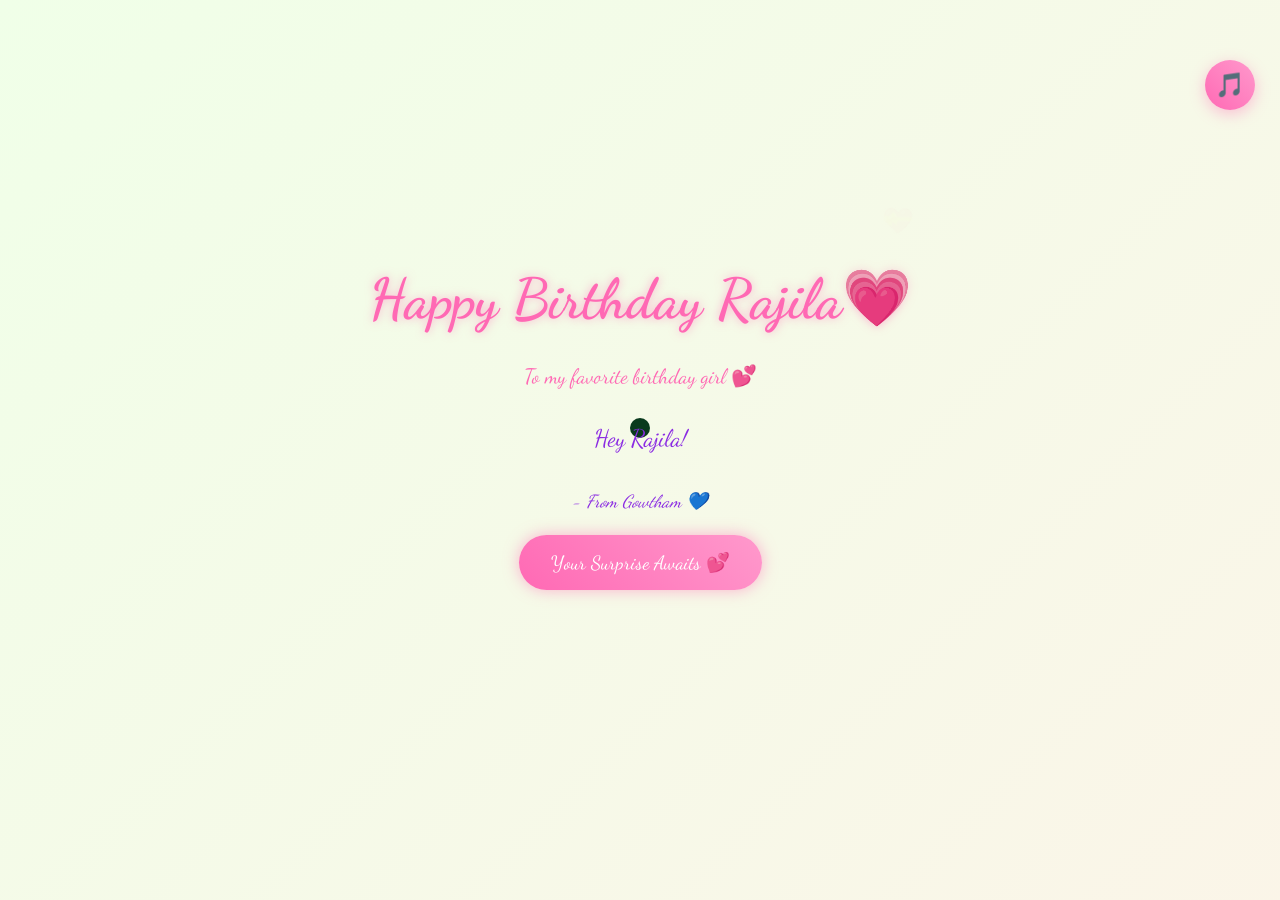
==== commit 3d921563: "Alignment changed" ====
--- a/index.html
+++ b/index.html
@@ -24,7 +24,7 @@
     <title>Happy Birthday Rajila 💗</title>
 
     <meta name="description"
-          content="A special birthday surprise from Gowtham 💖">
+          content="A special birthday surprise from Gowtham 💙">
 
 <!-- ========================================= -->
 <!-- WHATSAPP / FACEBOOK / OPEN GRAPH -->
@@ -36,7 +36,7 @@
       content="Happy Birthday Rajila 💗">
 
 <meta property="og:description"
-      content="A special birthday surprise from Gowtham 💖">
+      content="A special birthday surprise from Gowtham 💙">
 
 <meta property="og:url"
       content="https://gowtham-sanjeevi.github.io/Rajila-Birthday/">
@@ -74,7 +74,7 @@
       content="Happy Birthday Rajila 💗">
 
 <meta name="twitter:description"
-      content="A special birthday surprise from Gowtham 💖">
+      content="A special birthday surprise from Gowtham 💙">
 
 <meta name="twitter:image"
       content="https://gowtham-sanjeevi.github.io/Rajila-Birthday/thumbnail.jpg">
@@ -334,8 +334,10 @@
             </p>
 
 <br>
-            <button class="cta-button">
-                Click to Enter 💕
+            <button class="cta-button" style="    font-family: 'Dancing Script', cursive;
+">
+                <!-- Click to Enter 💕 -->
+                 Your Surprise Awaits 💕
             </button>
 
 
--- a/home.css
+++ b/home.css
@@ -6,7 +6,7 @@
 }
 
 body {
-    min-height: 100vh;
+    min-height: 95vh;
     display: flex;
     flex-direction: column;
     align-items: center;
@@ -163,7 +163,7 @@
 .music-toggle {
     position: fixed;
     top: 60px;
-    right: 30px;
+    right: 25px;
     width: 50px;
     height: 50px;
     /* CUSTOMIZE: Change music button gradient */
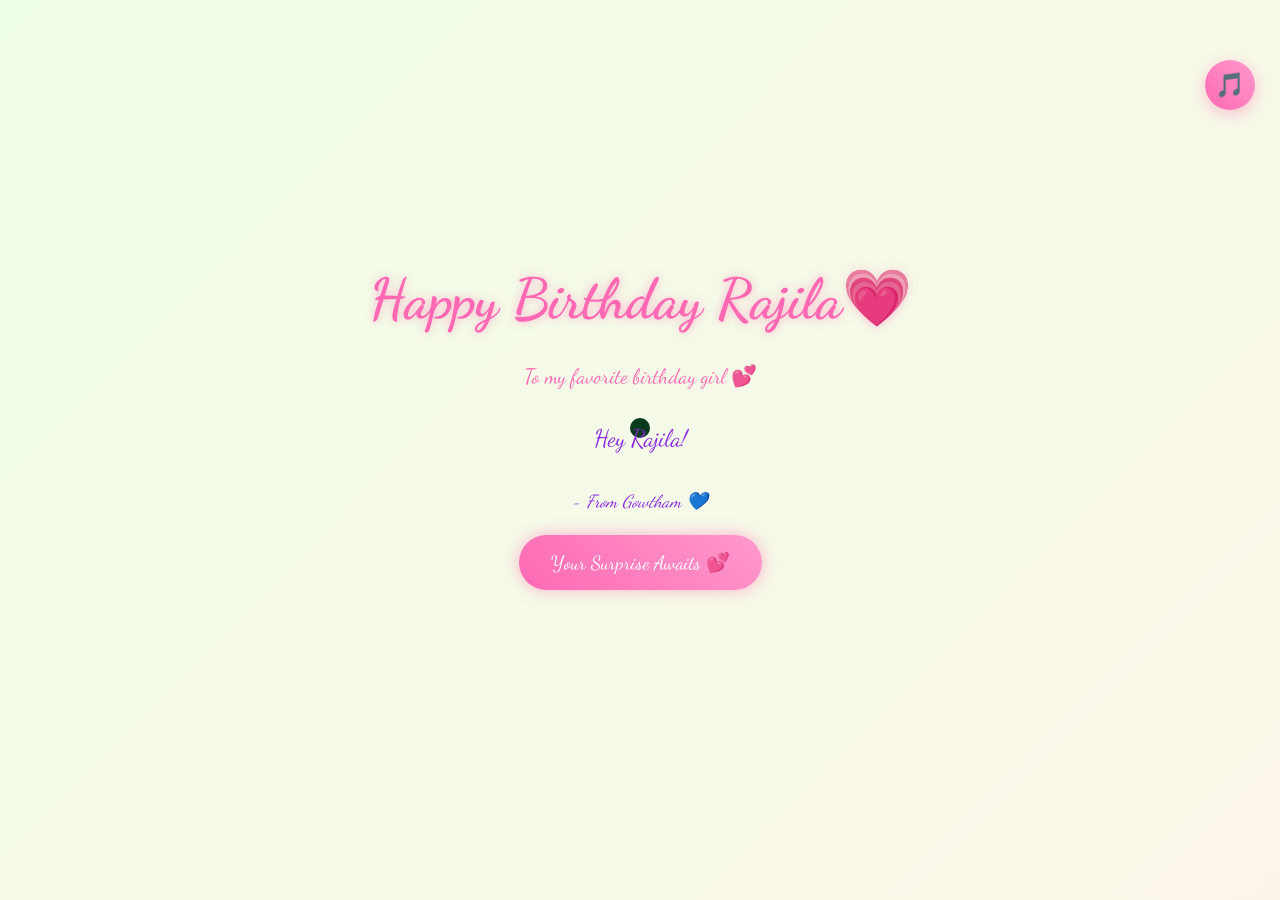
==== commit 8620a8f8: "All Fixed" ====
--- a/index.html
+++ b/index.html
@@ -86,9 +86,13 @@
     <!-- FAVICON -->
     <!-- ========================================= -->
 
-    <link rel="icon"
+    <!-- <link rel="icon"
           type="image/png"
-          href="favicon.png">
+          href="favicon.png"> -->
+
+
+          <link rel="icon" href="favicon.png">
+
 
 
     <!-- ========================================= -->
